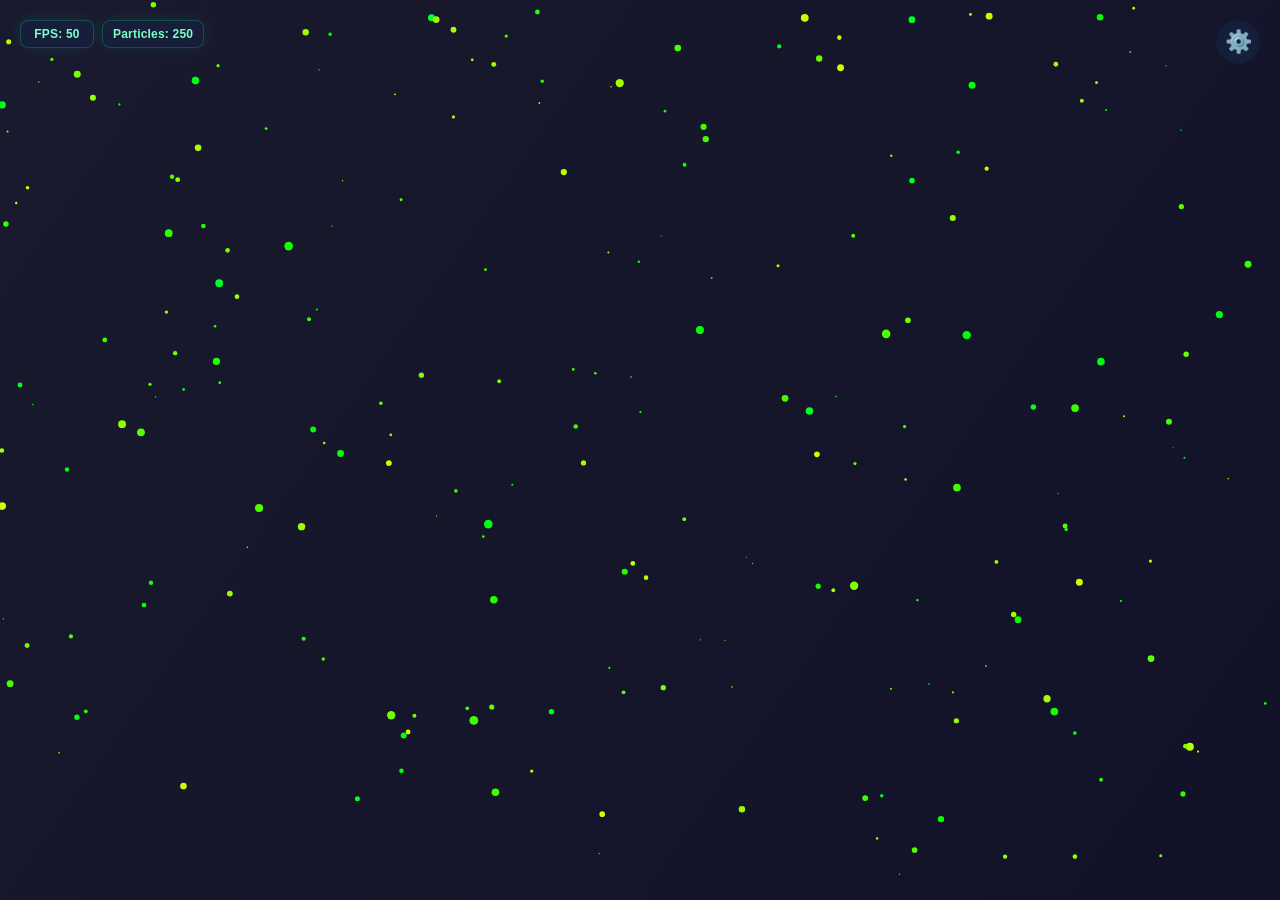
==== index.html @ d07705be "Добавлены настройки цвета следа частиц: добавлен параметр trailColor для настройки цвета следа, обно" ====
<!DOCTYPE html>
<html lang="ru">
<head>
  <meta charset="UTF-8">
  <meta name="viewport" content="width=device-width, initial-scale=1.0, viewport-fit=cover">
  <meta name="screen-orientation" content="portrait">
  <title>ParticleFlow</title>

  <!-- Основная иконка сайта (favicon) -->
  <link rel="icon" href="icons/icon-192.png" sizes="192x192" type="image/png">
  <link rel="icon" href="icons/icon-512.png" sizes="512x512" type="image/png">

  <!-- PWA: Manifest -->
  <link rel="manifest" href="manifest.json">

  <!-- PWA: iOS (Safari) -->
  <meta name="apple-mobile-web-app-capable" content="yes">
  <meta name="apple-mobile-web-app-status-bar-style" content="black-translucent">
  <meta name="apple-mobile-web-app-title" content="ParticleFlow">
  <link rel="apple-touch-icon" href="icons/icon-192.png">

  <!-- PWA: Android (Chrome) -->
  <meta name="mobile-web-app-capable" content="yes">

  <!-- PWA: Windows / IE -->
  <meta name="application-name" content="ParticleFlow">
  <meta name="msapplication-TileColor" content="#1a1a2e">
  <meta name="msapplication-TileImage" content="icons/icon-192.png">

  <!-- PWA: Цвет темы (Chrome Android) -->
  <meta name="theme-color" content="#1a1a2e">

  <link rel="stylesheet" href="css/style.css">
</head>
<body>

  <canvas id="particle-canvas" aria-hidden="true"></canvas>
  <div id="hud-indicators">
    <div id="fps-indicator" hidden>FPS: 0</div>
    <div id="particle-count-indicator" hidden>Particles: 0</div>
  </div>

  <!-- Кнопка-шестерёнка -->
  <button id="settings-toggle" type="button" title="Настройки" aria-label="Открыть настройки" aria-controls="settings-panel" aria-expanded="false">⚙️</button>

  <!-- Оверлей -->
  <div id="settings-overlay" aria-hidden="true"></div>

  <!-- Панель настроек -->
  <div id="settings-panel" role="dialog" aria-modal="true" aria-labelledby="settings-title" aria-hidden="true" inert tabindex="-1">
    <div class="settings-header">
      <h2 id="settings-title">Настройки</h2>
      <button id="settings-close" type="button" aria-label="Закрыть настройки">✕</button>
    </div>

    <details class="settings-section">
      <summary class="section-summary">
        <span>Быстрый старт</span>
        <span class="section-hint">Пресеты</span>
      </summary>
      <div class="section-body">
        <div class="control-group">
          <div class="control-label">
            <span>Пресеты настроек</span>
            <button class="setting-help" type="button" data-tooltip="Готовые наборы настроек для быстрого старта. После изменения любого параметра будет выбран режим «Пользовательские настройки»." aria-label="Что такое пресеты настроек?">?</button>
          </div>
          <select id="preset-select" class="select-control" aria-label="Пресеты настроек">
            <option value="">Пользовательские настройки</option>
            <option value="calm">Calm</option>
            <option value="neon">Neon</option>
            <option value="storm">Storm</option>
            <option value="minimal">Minimal</option>
            <option value="constellation">Constellation</option>
            <option value="comet">Comet</option>
            <option value="aurora">Aurora</option>
            <option value="fireworks">Fireworks</option>
          </select>
        </div>
      </div>
    </details>

    <details class="settings-section">
      <summary class="section-summary">
        <span>Частицы</span>
        <span class="section-hint">Количество и размер</span>
      </summary>
      <div class="section-body">
        <div class="control-group">
          <div class="control-label">
            <span>Количество частиц</span>
            <button class="setting-help" type="button" data-tooltip="Сколько частиц одновременно отображается на экране. Большие значения делают эффект плотнее, но могут снизить FPS." aria-label="Что означает количество частиц?">?</button>
            <span class="control-value" data-display="particleCount">250</span>
          </div>
          <input type="range" data-setting="particleCount" min="10" max="5000" value="250">
        </div>

        <div class="control-group">
          <div class="control-label">
            <span>Размер частиц</span>
            <span class="control-value" data-display="particleSize">4</span>
          </div>
          <input type="range" data-setting="particleSize" min="1" max="10" value="4">
        </div>

        <div class="control-group">
          <div class="control-label">
            <span>Форма частиц</span>
          </div>
          <select data-setting="particleShape" class="select-control">
            <option value="circle">Круг</option>
            <option value="square">Квадрат</option>
            <option value="triangle">Треугольник</option>
            <option value="diamond">Ромб</option>
            <option value="star">Звезда</option>
            <option value="drop">Капля</option>
            <option value="polygon">Многоугольник</option>
            <option value="cross">Крест</option>
            <option value="ring">Кольцо</option>
            <option value="heart">Сердце</option>
            <option value="arrow">Стрелка</option>
            <option value="crescent">Полумесяц</option>
            <option value="bolt">Молния</option>
            <option value="spiral">Спираль</option>
            <option value="infinity">Бесконечность</option>
          </select>
        </div>

        <div class="control-group">
          <div class="control-label">
            <span>Скорость частиц</span>
            <button class="setting-help" type="button" data-tooltip="Задаёт базовую скорость новых частиц: чем выше значение, тем быстрее они перемещаются." aria-label="Что означает скорость частиц?">?</button>
            <span class="control-value" data-display="speedMultiplier">1.0</span>
          </div>
          <input type="range" data-setting="speedMultiplier" min="0.1" max="3.0" step="0.1" value="1.0">
        </div>
      </div>
    </details>

    <details class="settings-section">
      <summary class="section-summary">
        <span>Движение</span>
        <span class="section-hint">Поведение частиц</span>
      </summary>
      <div class="section-body">
        <div class="control-group">
          <div class="control-label">
            <span>Пульсация размера</span>
          </div>
          <div class="toggle-wrapper">
            <label class="toggle">
              <input type="checkbox" data-setting="pulsate" checked>
              <span class="slider"></span>
            </label>
            <span class="toggle-label">Включена</span>
          </div>
        </div>

        <div class="control-group">
          <div class="control-label">
            <span>Само-дрейф</span>
            <button class="setting-help" type="button" data-tooltip="Добавляет частицам автономное движение по выбранному алгоритму, даже когда курсор не двигается." aria-label="Что такое само-дрейф?">?</button>
          </div>
          <div class="toggle-wrapper">
            <label class="toggle">
              <input type="checkbox" data-setting="selfDriftEnabled">
              <span class="slider"></span>
            </label>
            <span class="toggle-label">Выключено</span>
          </div>
        </div>

        <div class="control-group">
          <div class="control-label">
            <span>Сила дрейфа</span>
            <button class="setting-help" type="button" data-tooltip="Насколько заметно само-дрейф меняет траекторию частиц. При значении 0 эффект не виден." aria-label="Что означает сила дрейфа?">?</button>
            <span class="control-value" data-display="selfDriftIntensity">0.08</span>
          </div>
          <input type="range" data-setting="selfDriftIntensity" min="0" max="1" step="0.01" value="0.08">
        </div>

        <div class="control-group">
          <div class="control-label">
            <span>Скорость дрейфа</span>
            <button class="setting-help" type="button" data-tooltip="Темп анимации само-дрейфа: больше значение — быстрее меняется направление и рисунок движения." aria-label="Что означает скорость дрейфа?">?</button>
            <span class="control-value" data-display="selfDriftSpeed">0.50</span>
          </div>
          <input type="range" data-setting="selfDriftSpeed" min="0.1" max="3" step="0.1" value="0.5">
        </div>

        <div class="control-group">
          <div class="control-label">
            <span>Режим дрейфа</span>
            <button class="setting-help" type="button" data-tooltip="Определяет траекторию автономного движения: поток, волна, орбита, вихрь и другие варианты." aria-label="Что такое режим дрейфа?">?</button>
          </div>
          <select data-setting="selfDriftMode" class="select-control">
            <option value="random">Случайный</option>
            <option value="leftRight">Влево-вправо</option>
            <option value="upDown">Вверх-вниз</option>
            <option value="up">Только вверх</option>
            <option value="down">Только вниз</option>
            <option value="left">Только влево</option>
            <option value="right">Только вправо</option>
            <option value="directional">Направленный (угол)</option>
            <option value="orbit">Орбитальный (индивидуальный)</option>
            <option value="orbitGlobal">Орбита — общая</option>
            <option value="wave">Волновой</option>
            <option value="flow">Поток</option>
            <option value="lissajous">Лиссажу (восьмёрки)</option>
            <option value="vortex">Вихрь</option>
            <option value="spiral">Спираль — общая</option>
            <option value="spiralIndividual">Спираль — индивидуальная</option>
            <option value="snake">Змейка</option>
          </select>
        </div>

        <div class="control-group" data-drift-direction>
          <div class="control-label">
            <span>Направление (градусы)</span>
            <button class="setting-help" type="button" data-tooltip="Угол движения для режима «Направленный»: 0° — вправо, 90° — вниз, 180° — влево, 270° — вверх." aria-label="Как работает направление дрейфа?">?</button>
            <span class="control-value" data-display="selfDriftDirection">0</span>
          </div>
          <input type="range" data-setting="selfDriftDirection" min="0" max="360" value="0">
        </div>

        <div class="control-group" data-drift-orbit>
          <div class="control-label">
            <span>Радиус орбиты</span>
            <button class="setting-help" type="button" data-tooltip="Размер круговой траектории в орбитальных режимах. Процент считается относительно размера экрана." aria-label="Что означает радиус орбиты?">?</button>
            <span class="control-value" data-display="selfDriftOrbitRadius">0%</span>
          </div>
          <input type="range" data-setting="selfDriftOrbitRadius" min="0" max="100" step="1" value="0">
        </div>

        <div class="control-group" data-drift-orbit-repel>
          <div class="control-label">
            <span>Отталкивание между частицами</span>
            <button class="setting-help" type="button" data-tooltip="Сила, с которой частицы в общей орбите расходятся друг от друга, чтобы не собираться в одной точке." aria-label="Что означает отталкивание между частицами?">?</button>
            <span class="control-value" data-display="selfDriftOrbitRepulsionStrength">0.35</span>
          </div>
          <input type="range" data-setting="selfDriftOrbitRepulsionStrength" min="0" max="1.2" step="0.01" value="0.35">
        </div>

        <div class="control-group" data-drift-orbit-repel>
          <div class="control-label">
            <span>Включить отталкивание</span>
            <button class="setting-help" type="button" data-tooltip="Работает только в режиме «Орбита — общая» и использует заданную выше силу отталкивания." aria-label="Когда работает отталкивание?">?</button>
          </div>
          <div class="toggle-wrapper">
            <label class="toggle">
              <input type="checkbox" data-setting="selfDriftOrbitRepulsionEnabled">
              <span class="slider"></span>
            </label>
            <span class="toggle-label">Выключено</span>
          </div>
        </div>

        <div class="control-group">
          <div class="control-label">
            <span>Отражение от границ</span>
          </div>
          <div class="toggle-wrapper">
            <label class="toggle">
              <input type="checkbox" data-setting="bounce" checked>
              <span class="slider"></span>
            </label>
            <span class="toggle-label">Включено</span>
          </div>
        </div>
      </div>
    </details>

    <details class="settings-section">
      <summary class="section-summary">
        <span>Курсор</span>
        <span class="section-hint">Взаимодействие</span>
      </summary>
      <div class="section-body">
        <div class="control-group">
          <div class="control-label">
            <span>Реакция на курсор</span>
          </div>
          <div class="toggle-wrapper">
            <label class="toggle">
              <input type="checkbox" data-setting="cursorInteractionEnabled" checked>
              <span class="slider"></span>
            </label>
            <span class="toggle-label">Включена</span>
          </div>
        </div>

        <div class="control-group" data-cursor-interaction-setting>
          <div class="control-label">
            <span>Сила взаимодействия</span>
            <button class="setting-help" type="button" data-tooltip="Насколько сильно курсор притягивает, отталкивает или закручивает частицы в выбранном режиме." aria-label="Что означает сила взаимодействия?">?</button>
            <span class="control-value" data-display="attractionForce">0.30</span>
          </div>
          <input type="range" data-setting="attractionForce" min="0" max="1" step="0.01" value="0.3">
        </div>

        <div class="control-group" data-cursor-interaction-setting>
          <div class="control-label">
            <span>Радиус взаимодействия</span>
            <button class="setting-help" type="button" data-tooltip="Расстояние от курсора, в пределах которого частицы реагируют на него." aria-label="Что означает радиус взаимодействия?">?</button>
            <span class="control-value" data-display="attractionRadius">200</span>
          </div>
          <input type="range" data-setting="attractionRadius" min="50" max="500" value="200">
        </div>

        <div class="control-group">
          <div class="control-label">
            <span>Режим курсора</span>
            <button class="setting-help" type="button" data-tooltip="Притяжение тянет частицы к курсору, отталкивание — от него, орбита закручивает вокруг него, а след оставляет дорожку частиц." aria-label="Что такое режим курсора?">?</button>
          </div>
          <select data-setting="cursorMode" class="select-control">
            <option value="attract">Притяжение</option>
            <option value="repel">Отталкивание</option>
            <option value="orbit">Орбита</option>
            <option value="trail">След</option>
          </select>
        </div>

        <div class="control-group" data-cursor-trail-setting hidden>
          <div class="control-label">
            <span>Длительность следа</span>
            <button class="setting-help" type="button" data-tooltip="Как долго точки следа остаются видимыми после движения курсора." aria-label="Что означает длительность следа?">?</button>
            <span class="control-value" data-display="pointerTrailLifetime">700 мс</span>
          </div>
          <input type="range" data-setting="pointerTrailLifetime" min="150" max="2000" step="50" value="700">
        </div>

        <div class="control-group" data-cursor-trail-setting hidden>
          <div class="control-label">
            <span>Размер точек</span>
            <button class="setting-help" type="button" data-tooltip="Начальный размер точек следа. По мере исчезновения они плавно уменьшаются." aria-label="Что означает размер точек следа?">?</button>
            <span class="control-value" data-display="pointerTrailSize">26 px</span>
          </div>
          <input type="range" data-setting="pointerTrailSize" min="6" max="50" step="1" value="26">
        </div>

        <div class="control-group" data-cursor-trail-setting hidden>
          <div class="control-label">
            <span>Плотность следа</span>
            <button class="setting-help" type="button" data-tooltip="Минимальное расстояние между точками. Меньшее значение делает след плотнее." aria-label="Что означает плотность следа?">?</button>
            <span class="control-value" data-display="pointerTrailMinDistance">8 px</span>
          </div>
          <input type="range" data-setting="pointerTrailMinDistance" min="2" max="30" step="1" value="8">
        </div>
      </div>
    </details>

    <details class="settings-section">
      <summary class="section-summary">
        <span>Взрывы</span>
        <span class="section-hint">По клику</span>
      </summary>
      <div class="section-body">
        <div class="control-group">
          <div class="control-label">
            <span>Взрывы по клику</span>
          </div>
          <div class="toggle-wrapper">
            <label class="toggle">
              <input type="checkbox" data-setting="explosionEnabled">
              <span class="slider"></span>
            </label>
            <span class="toggle-label">Включены</span>
          </div>
        </div>

        <div class="control-group" data-explosion-setting>
          <div class="control-label">
            <span>Режим взрыва</span>
            <button class="setting-help" type="button" data-tooltip="«Вспышка» создаёт временные частицы, которые исчезают. «Рождение» добавляет новые частицы в сцену." aria-label="Что означает режим взрыва?">?</button>
          </div>
          <select data-setting="explosionMode" class="select-control">
            <option value="burst">Вспышка (исчезают)</option>
            <option value="spawn">Рождение (остаются)</option>
          </select>
        </div>

        <div class="control-group" data-explosion-setting>
          <div class="control-label">
            <span>Количество частиц</span>
            <span class="control-value" data-display="explosionCount">30</span>
          </div>
          <input type="range" data-setting="explosionCount" min="5" max="1000" value="30">
        </div>

        <div class="control-group" data-explosion-setting>
          <div class="control-label">
            <span>Скорость разлёта</span>
            <span class="control-value" data-display="explosionSpeed">6</span>
          </div>
          <input type="range" data-setting="explosionSpeed" min="1" max="20" value="6">
        </div>

        <div class="control-group" data-explosion-setting data-explosion-burst-only>
          <div class="control-label">
            <span>Время жизни (мс)</span>
            <span class="control-value" data-display="explosionLifetime">1000</span>
          </div>
          <input type="range" data-setting="explosionLifetime" min="200" max="3000" step="50" value="1000">
        </div>

        <div class="control-group" data-explosion-setting data-explosion-burst-only>
          <div class="control-label">
            <span>Размер частиц</span>
            <span class="control-value" data-display="explosionSize">4</span>
          </div>
          <input type="range" data-setting="explosionSize" min="1" max="15" value="4">
        </div>
      </div>
    </details>

    <details class="settings-section">
      <summary class="section-summary">
        <span>Тропы частиц</span>
        <span class="section-hint">Затухающие следы</span>
      </summary>
      <div class="section-body">
        <div class="control-group">
          <div class="control-label">
            <span>Тропы частиц</span>
            <button class="setting-help" type="button" data-tooltip="Оставляет за движущимися частицами затухающие следы. Эффект несовместим со свечением, чтобы сохранить производительность." aria-label="Что такое тропы частиц?">?</button>
          </div>
          <div class="toggle-wrapper">
            <label class="toggle">
              <input type="checkbox" data-setting="trailEnabled" checked>
              <span class="slider"></span>
            </label>
            <span class="toggle-label">Включены</span>
          </div>
        </div>

        <div class="control-group">
          <div class="control-label">
            <span>Длина следа</span>
            <span class="control-value" data-display="trailLength">10</span>
          </div>
          <input type="range" data-setting="trailLength" min="2" max="30" value="10">
        </div>

        <div class="control-group">
          <div class="control-label">
            <span>Прозрачность следа</span>
            <span class="control-value" data-display="trailOpacity">0.30</span>
          </div>
          <input type="range" data-setting="trailOpacity" min="0.05" max="1" step="0.05" value="0.3">
        </div>

        <div class="control-group">
          <div class="control-label">
            <span>Цвет следа</span>
          </div>
          <label class="color-control" title="Цвет троп частиц">
            <input type="color" data-setting="trailColor" value="#ffffff">
          </label>
        </div>
      </div>
    </details>

    <details class="settings-section">
      <summary class="section-summary">
        <span>Цвет</span>
        <span class="section-hint">Палитра</span>
      </summary>
      <div class="section-body">
        <div class="control-group">
          <div class="control-label">
            <span>Оттенок (Hue)</span>
            <button class="setting-help" type="button" data-tooltip="Базовый цвет в цветовой модели HSL: 0° — красный, 120° — зелёный, 240° — синий. Влияет на монохромную палитру." aria-label="Что означает оттенок Hue?">?</button>
            <span class="control-value" data-display="hue">130</span>
          </div>
          <input type="range" data-setting="hue" min="0" max="360" value="130">
        </div>

        <div class="control-group">
          <div class="control-label">
            <span>Цветовая палитра</span>
          </div>
          <select data-setting="colorPalette" class="select-control">
            <option value="mono">Монохромная</option>
            <option value="cool">Холодная</option>
            <option value="warm">Тёплая</option>
            <option value="neon">Неоновая</option>
            <option value="rainbow">Радужная</option>
            <option value="custom">Пользовательская</option>
          </select>
        </div>

        <div class="control-group custom-palette-group" data-custom-palette>
          <div class="control-label">
            <span>Пользовательские цвета</span>
          </div>
          <div class="color-controls">
            <label class="color-control" title="Первый цвет палитры">
              <input type="color" data-setting="customColor1" value="#0acf83">
            </label>
            <label class="color-control" title="Второй цвет палитры">
              <input type="color" data-setting="customColor2" value="#38bdf8">
            </label>
            <label class="color-control" title="Третий цвет палитры">
              <input type="color" data-setting="customColor3" value="#f97316">
            </label>
          </div>
        </div>
      </div>
    </details>

    <details class="settings-section">
      <summary class="section-summary">
        <span>Фон</span>
        <span class="section-hint">Общий тон</span>
      </summary>
      <div class="section-body">
        <div class="control-group">
          <div class="control-label">
            <span>Режим фона</span>
          </div>
          <select data-setting="backgroundMode" class="select-control">
            <option value="solid">Сплошной</option>
            <option value="gradient">Градиент</option>
            <option value="transparent">Прозрачный</option>
          </select>
        </div>

        <div class="control-group">
          <div class="control-label">
            <span>Цвет фона</span>
          </div>
          <label class="color-control" title="Цвет фона">
            <input type="color" data-setting="backgroundColor" value="#1a1a2e">
          </label>
        </div>

        <div class="control-group">
          <div class="control-label">
            <span>Северное сияние</span>
            <button class="setting-help" type="button" data-tooltip="Добавляет на фон анимированные световые полосы. Эффект может снизить производительность на слабых устройствах." aria-label="Что такое северное сияние?">?</button>
          </div>
          <div class="toggle-wrapper">
            <label class="toggle">
              <input type="checkbox" data-setting="auroraEnabled">
              <span class="slider"></span>
            </label>
            <span class="toggle-label">Выключено</span>
          </div>
        </div>

        <div class="control-group">
          <div class="control-label">
            <span>Интенсивность сияния</span>
            <span class="control-value" data-display="auroraIntensity">0.30</span>
          </div>
          <input type="range" data-setting="auroraIntensity" min="0" max="1" step="0.01" value="0.3">
        </div>

        <div class="control-group">
          <div class="control-label">
            <span>Скорость сияния</span>
            <span class="control-value" data-display="auroraSpeed">0.80</span>
          </div>
          <input type="range" data-setting="auroraSpeed" min="0.1" max="2" step="0.1" value="0.8">
        </div>

        <div class="control-group">
          <div class="control-label">
            <span>Интенсивность градиента</span>
            <button class="setting-help" type="button" data-tooltip="Контраст дополнительного цвета в градиентном фоне. При 0 фон выглядит почти сплошным." aria-label="Что означает интенсивность градиента?">?</button>
            <span class="control-value" data-display="backgroundGradientStrength">0.35</span>
          </div>
          <input type="range" data-setting="backgroundGradientStrength" min="0" max="1" step="0.01" value="0.35">
        </div>
      </div>
    </details>

    <details class="settings-section">
      <summary class="section-summary">
        <span>Производительность</span>
        <span class="section-hint">Эффекты</span>
      </summary>
      <div class="section-body">
        <div class="control-group">
          <div class="control-label">
            <span>Свечение (ShadowBlur)</span>
            <button class="setting-help" type="button" data-tooltip="Размытое свечение вокруг частиц. Большие значения сильнее нагружают устройство и отключают тропы частиц." aria-label="Что такое свечение ShadowBlur?">?</button>
            <span class="control-value" data-display="shadowBlur">0</span>
          </div>
          <input type="range" data-setting="shadowBlur" min="0" max="50" value="0">
        </div>

        <div class="control-group">
          <div class="control-label">
            <span>Показывать FPS</span>
            <button class="setting-help" type="button" data-tooltip="Показывает количество кадров в секунду — ориентир плавности анимации. Чем выше значение, тем плавнее эффект." aria-label="Что такое FPS?">?</button>
          </div>
          <div class="toggle-wrapper">
            <label class="toggle">
              <input type="checkbox" data-setting="showFps">
              <span class="slider"></span>
            </label>
            <span class="toggle-label">Выключено</span>
          </div>
        </div>

        <div class="control-group">
          <div class="control-label">
            <span>Показывать количество частиц</span>
          </div>
          <div class="toggle-wrapper">
            <label class="toggle">
              <input type="checkbox" data-setting="showParticleCount">
              <span class="slider"></span>
            </label>
            <span class="toggle-label">Выключено</span>
          </div>
        </div>
      </div>
    </details>

    <details class="settings-section">
      <summary class="section-summary">
        <span>Соединения</span>
        <span class="section-hint">Линии между частицами</span>
      </summary>
      <div class="section-body">
        <div class="control-group">
          <div class="control-label">
            <span>Показывать соединения</span>
            <button class="setting-help" type="button" data-tooltip="Рисует линии между близкими частицами. При большом числе частиц эффект может заметно снизить FPS." aria-label="Что такое соединения частиц?">?</button>
          </div>
          <div class="toggle-wrapper">
            <label class="toggle">
              <input type="checkbox" data-setting="showConnections">
              <span class="slider"></span>
            </label>
            <span class="toggle-label">Включено</span>
          </div>
        </div>

        <div class="control-group">
          <div class="control-label">
            <span>Дальность соединения</span>
            <button class="setting-help" type="button" data-tooltip="Максимальное расстояние между частицами, на котором между ними появляется линия." aria-label="Что означает дальность соединения?">?</button>
            <span class="control-value" data-display="connectionDistance">120</span>
          </div>
          <input type="range" data-setting="connectionDistance" min="30" max="300" value="120">
        </div>

        <div class="control-group">
          <div class="control-label">
            <span>Толщина линии</span>
            <span class="control-value" data-display="connectionWidth">1.0</span>
          </div>
          <input type="range" data-setting="connectionWidth" min="0.2" max="5" step="0.1" value="1.0">
        </div>

        <div class="control-group">
          <div class="control-label">
            <span>Прозрачность линий</span>
            <span class="control-value" data-display="connectionOpacity">0.30</span>
          </div>
          <input type="range" data-setting="connectionOpacity" min="0" max="1" step="0.01" value="0.3">
        </div>
      </div>
    </details>

    <div class="settings-actions">
      <button id="copy-scene-link" type="button" aria-describedby="scene-link-status">Скопировать ссылку на сцену</button>
      <span id="scene-link-status" class="scene-link-status" role="status" aria-live="polite"></span>
      <button id="settings-reset" type="button" aria-label="Сбросить все настройки">Сбросить настройки</button>
    </div>

    <div class="settings-footer">
      <a class="github-link" href="https://github.com/sdk-los/ParticleFlow" target="_blank" rel="noopener noreferrer">GitHub</a>
    </div>
  </div>

  <div id="settings-tooltip" class="settings-tooltip" role="tooltip" hidden></div>

  <script src="js/constants.js"></script>
  <script src="js/config.js"></script>
  <script src="js/utils.js"></script>
  <script src="js/particle.js"></script>
  <script src="js/renderer.js"></script>
  <script src="js/pointer.js"></script>
  <script src="js/settings.js"></script>
  <script src="js/animation.js"></script>
  <script src="js/main.js"></script>

  <!-- Регистрация Service Worker для PWA -->
  <script>
    if ('serviceWorker' in navigator) {
      let hasReloadedForUpdate = false;

      navigator.serviceWorker.addEventListener('controllerchange', () => {
        // Новый worker уже подготовил полный офлайн-кэш. Перезагружаем только
        // один раз, чтобы открытая PWA сразу начала использовать новую сборку.
        if (!hasReloadedForUpdate) {
          hasReloadedForUpdate = true;
          window.location.reload();
        }
      });

      window.addEventListener('load', async () => {
        const swUrl = new URL('./sw.js', window.location.href);
        try {
          const reg = await navigator.serviceWorker.register(swUrl, {
            scope: './',
            // Не используем HTTP-кэш при поиске нового Service Worker.
            updateViaCache: 'none',
          });
          console.log('SW зарегистрирован:', reg.scope);
          await reg.update();
        } catch (err) {
          console.warn('Ошибка регистрации SW:', err);
        }
      });

      // При возврате к установленному приложению проверяем, не появился ли
      // новый деплой. Офлайн-открытие не ломается: ошибка проверки игнорируется.
      const checkForUpdate = () => {
        navigator.serviceWorker.getRegistration()
          .then((reg) => reg?.update())
          .catch(() => {});
      };

      document.addEventListener('visibilitychange', () => {
        if (document.visibilityState === 'visible') {
          checkForUpdate();
        }
      });
      window.addEventListener('online', checkForUpdate);
    }
  </script>

</body>
</html>
---- css/style.css ----
* {
      margin: 0;
      padding: 0;
      box-sizing: border-box;
    }

    body {
      margin: 0;
      padding: 0;
      overflow: hidden;
      background: #1a1a2e;
      font-family: -apple-system, BlinkMacSystemFont, 'Segoe UI', Roboto, sans-serif;
    }

    canvas {
      display: block;
      width: 100vw;
      height: 100vh;
      touch-action: none;
    }

    #hud-indicators {
      position: fixed;
      top: 20px;
      left: 20px;
      display: flex;
      align-items: center;
      gap: 8px;
      z-index: 1002;
    }

    #fps-indicator,
    #particle-count-indicator {
      min-width: 74px;
      padding: 7px 10px;
      border: 1px solid rgba(10, 207, 131, 0.28);
      border-radius: 8px;
      background: rgba(22, 33, 62, 0.78);
      color: #7dffc9;
      font-size: 12px;
      font-weight: 700;
      line-height: 1;
      text-align: center;
      letter-spacing: 0.2px;
      backdrop-filter: blur(8px);
      -webkit-backdrop-filter: blur(8px);
      box-shadow: 0 0 16px rgba(10, 207, 131, 0.12);
      pointer-events: none;
      user-select: none;
    }

    #fps-indicator[hidden],
    #particle-count-indicator[hidden] {
      display: none;
    }

    /* ===== Кнопка-шестерёнка ===== */
    #settings-toggle {
      position: fixed;
      top: 20px;
      right: 20px;
      width: 44px;
      height: 44px;
      border: none;
      border-radius: 50%;
      background: rgba(22, 33, 62, 0.8);
      color: #0acf83;
      font-size: 22px;
      line-height: 1;
      cursor: pointer;
      z-index: 1002;
      display: flex;
      align-items: center;
      justify-content: center;
      transition: transform 0.4s ease, background 0.3s ease, box-shadow 0.3s ease;
      backdrop-filter: blur(8px);
      -webkit-backdrop-filter: blur(8px);
      user-select: none;
    }

    #settings-toggle:hover {
      transform: rotate(60deg) scale(1.1);
      background: rgba(22, 33, 62, 0.95);
      box-shadow: 0 0 20px rgba(10, 207, 131, 0.3);
    }

    #settings-toggle:focus-visible,
    #settings-close:focus-visible,
    #settings-reset:focus-visible,
    #copy-scene-link:focus-visible,
    .github-link:focus-visible,
    .select-control:focus-visible,
    input[type="range"]:focus-visible,
    .color-control:focus-within {
      outline: 3px solid #7dffc9;
      outline-offset: 3px;
    }

    /* Контур summary обрезается overflow контейнера section, поэтому
       фокус раздела показываем внутри его собственной границы. */
    .settings-section:has(.section-summary:focus-visible) {
      border-color: #7dffc9;
      box-shadow: inset 0 0 0 2px #7dffc9, 0 0 14px rgba(125, 255, 201, 0.28);
    }

    .section-summary:focus-visible {
      background: rgba(10, 207, 131, 0.2);
      box-shadow: inset 0 0 0 3px #7dffc9;
      outline: none;
    }

    /* ===== Оверлей ===== */
    #settings-overlay {
      position: fixed;
      inset: 0;
      background: rgba(0, 0, 0, 0.5);
      opacity: 0;
      pointer-events: none;
      transition: opacity 0.3s ease;
      z-index: 1000;
    }

    #settings-overlay.open {
      opacity: 1;
      pointer-events: all;
    }

    /* ===== Панель настроек ===== */
    #settings-panel {
      position: fixed;
      top: 0;
      right: 0;
      width: 320px;
      height: 100vh;
      background: rgba(22, 33, 62, 0.95);
      backdrop-filter: blur(16px);
      -webkit-backdrop-filter: blur(16px);
      transform: translateX(100%);
      transition: transform 0.3s cubic-bezier(0.4, 0, 0.2, 1);
      z-index: 1001;
      padding: 24px;
      overflow-y: auto;
      color: #fff;
    }

    #settings-panel.open {
      transform: translateX(0);
    }

    /* Скроллбар панели */
    #settings-panel::-webkit-scrollbar {
      width: 4px;
    }

    #settings-panel::-webkit-scrollbar-track {
      background: transparent;
    }

    #settings-panel::-webkit-scrollbar-thumb {
      background: rgba(10, 207, 131, 0.3);
      border-radius: 2px;
    }

    #settings-panel::-webkit-scrollbar-thumb:hover {
      background: rgba(10, 207, 131, 0.5);
    }

    /* ===== Заголовок панели ===== */
    .settings-header {
      display: flex;
      align-items: center;
      justify-content: space-between;
      margin-bottom: 28px;
      padding-bottom: 16px;
      border-bottom: 1px solid rgba(255, 255, 255, 0.08);
    }

    .settings-header h2 {
      font-size: 18px;
      font-weight: 600;
      letter-spacing: 0.3px;
      color: #fff;
    }

    #settings-close {
      width: 32px;
      height: 32px;
      border: none;
      border-radius: 50%;
      background: rgba(255, 255, 255, 0.06);
      color: rgba(255, 255, 255, 0.6);
      font-size: 16px;
      cursor: pointer;
      display: flex;
      align-items: center;
      justify-content: center;
      transition: background 0.2s ease, color 0.2s ease;
    }

    #settings-close:hover {
      background: rgba(255, 255, 255, 0.12);
      color: #fff;
    }

    /* ===== Группы настроек ===== */
    .settings-section {
      margin-bottom: 14px;
      border: 1px solid rgba(255, 255, 255, 0.08);
      border-radius: 12px;
      background: rgba(255, 255, 255, 0.04);
      overflow: hidden;
    }

    .section-summary {
      display: flex;
      align-items: center;
      justify-content: space-between;
      gap: 12px;
      padding: 13px 14px 14px;
      cursor: pointer;
      color: #fff;
      font-size: 14px;
      font-weight: 600;
      list-style: none;
      transition: background 0.2s ease;
    }

    .section-summary::-webkit-details-marker {
      display: none;
    }

    .section-summary:hover {
      background: rgba(255, 255, 255, 0.05);
    }

    .section-summary .section-hint {
      font-size: 11px;
      font-weight: 500;
      color: rgba(255, 255, 255, 0.54);
      text-align: right;
    }

    .section-body {
      padding: 14px 14px;
    }

    .settings-section[open] .section-summary {
      border-bottom: 1px solid rgba(255, 255, 255, 0.06);
    }

    /* ===== Группа контрола ===== */
    .control-group {
      margin-bottom: 20px;
    }

    .control-group:last-child {
      margin-bottom: 0;
    }

    .control-label {
      display: flex;
      align-items: center;
      justify-content: flex-start;
      margin-bottom: 8px;
      font-size: 13px;
      color: rgba(255, 255, 255, 0.7);
      letter-spacing: 0.2px;
    }

    .control-value {
      font-size: 13px;
      font-weight: 500;
      color: #0acf83;
      min-width: 32px;
      margin-left: auto;
      text-align: right;
    }

    .setting-help {
      display: inline-flex;
      align-items: center;
      justify-content: center;
      width: 17px;
      height: 17px;
      margin-left: 6px;
      padding: 0;
      border: 1px solid rgba(125, 255, 201, 0.5);
      border-radius: 50%;
      background: rgba(10, 207, 131, 0.1);
      color: #7dffc9;
      font-size: 11px;
      font-weight: 700;
      line-height: 1;
      cursor: help;
    }

    .setting-help:hover,
    .setting-help:focus-visible,
    .setting-help[aria-expanded="true"] {
      border-color: #7dffc9;
      background: rgba(10, 207, 131, 0.25);
      outline: none;
    }

    .settings-tooltip {
      position: fixed;
      z-index: 1100;
      width: min(248px, calc(100vw - 32px));
      padding: 9px 11px;
      border: 1px solid rgba(125, 255, 201, 0.35);
      border-radius: 8px;
      background: rgba(7, 17, 38, 0.97);
      color: rgba(255, 255, 255, 0.9);
      font-size: 12px;
      font-weight: 400;
      line-height: 1.4;
      letter-spacing: 0;
      box-shadow: 0 8px 24px rgba(0, 0, 0, 0.3);
      pointer-events: none;
    }

    .settings-tooltip[hidden] {
      display: none;
    }

    /* ===== Range input ===== */
    input[type="range"] {
      -webkit-appearance: none;
      appearance: none;
      width: 100%;
      height: 4px;
      border-radius: 2px;
      background: rgba(255, 255, 255, 0.15);
      outline: none;
      cursor: pointer;
      transition: background 0.2s ease;
    }

    input[type="range"]::-webkit-slider-runnable-track {
      height: 4px;
      border-radius: 2px;
    }

    input[type="range"]::-webkit-slider-thumb {
      -webkit-appearance: none;
      appearance: none;
      width: 16px;
      height: 16px;
      border-radius: 50%;
      background: #0acf83;
      cursor: pointer;
      margin-top: -6px;
      box-shadow: 0 0 8px rgba(10, 207, 131, 0.4);
      transition: box-shadow 0.2s ease, transform 0.2s ease;
    }

    input[type="range"]::-webkit-slider-thumb:hover {
      box-shadow: 0 0 16px rgba(10, 207, 131, 0.6);
      transform: scale(1.15);
    }

    input[type="range"]::-moz-range-track {
      height: 4px;
      border-radius: 2px;
      background: rgba(255, 255, 255, 0.15);
    }

    input[type="range"]::-moz-range-thumb {
      width: 16px;
      height: 16px;
      border-radius: 50%;
      background: #0acf83;
      cursor: pointer;
      border: none;
      box-shadow: 0 0 8px rgba(10, 207, 131, 0.4);
    }

    .select-control {
      width: 100%;
      height: 38px;
      border: 1px solid rgba(10, 207, 131, 0.3);
      border-radius: 8px;
      background: rgba(255, 255, 255, 0.08);
      color: #fff;
      font-size: 13px;
      cursor: pointer;
      outline: none;
      padding: 0 12px;
      transition: background 0.2s ease, border-color 0.2s ease, box-shadow 0.2s ease;
    }

    .select-control:hover,
    .select-control:focus {
      border-color: rgba(10, 207, 131, 0.65);
      background: rgba(255, 255, 255, 0.12);
      box-shadow: 0 0 12px rgba(10, 207, 131, 0.18);
    }

    .select-control option {
      background: #16213e;
      color: #fff;
    }


    .custom-palette-group {
      display: none;
    }

    .custom-palette-group.visible {
      display: block;
    }

    [data-drift-direction] {
      display: none;
    }

    [data-drift-direction].visible {
      display: block;
    }

    [data-drift-orbit] {
      display: none;
    }

    [data-drift-orbit].visible {
      display: block;
    }

    [data-drift-orbit-repel] {
      display: none;
    }

    [data-drift-orbit-repel].visible {
      display: block;
    }

    .color-controls {
      display: grid;
      grid-template-columns: repeat(3, 1fr);
      gap: 8px;
    }

    .color-control {
      height: 36px;
      border: 1px solid rgba(255, 255, 255, 0.16);
      border-radius: 8px;
      background: rgba(255, 255, 255, 0.08);
      cursor: pointer;
      overflow: hidden;
      transition: border-color 0.2s ease, transform 0.2s ease;
    }

    .color-control:hover {
      border-color: rgba(10, 207, 131, 0.65);
      transform: translateY(-1px);
    }

    .color-control input[type="color"] {
      width: 100%;
      height: 100%;
      border: 0;
      padding: 0;
      background: transparent;
      cursor: pointer;
    }

    /* ===== Toggle Switch ===== */
    .toggle-wrapper {
      display: flex;
      align-items: center;
    }

    .toggle {
      position: relative;
      width: 44px;
      height: 24px;
      flex-shrink: 0;
    }

    .toggle input {
      opacity: 0;
      width: 0;
      height: 0;
      position: absolute;
    }

    .toggle .slider {
      position: absolute;
      inset: 0;
      background: rgba(255, 255, 255, 0.15);
      border-radius: 12px;
      cursor: pointer;
      transition: background 0.3s ease;
    }

    .toggle .slider::before {
      content: '';
      position: absolute;
      top: 3px;
      left: 3px;
      width: 18px;
      height: 18px;
      border-radius: 50%;
      background: #fff;
      transition: transform 0.3s cubic-bezier(0.4, 0, 0.2, 1);
      box-shadow: 0 2px 4px rgba(0, 0, 0, 0.2);
    }

    .toggle input:checked + .slider {
      background: #0acf83;
    }

    .toggle input:checked + .slider::before {
      transform: translateX(20px);
    }

    .toggle input:focus-visible + .slider {
      outline: 3px solid #7dffc9;
      outline-offset: 3px;
    }

    .toggle-label {
      margin-left: 12px;
      font-size: 13px;
      color: rgba(255, 255, 255, 0.7);
    }

    .settings-actions {
      margin-top: 8px;
    }

    #settings-reset,
    #copy-scene-link {
      width: 100%;
      min-height: 40px;
      border: 1px solid rgba(10, 207, 131, 0.35);
      border-radius: 8px;
      background: rgba(10, 207, 131, 0.08);
      color: #0acf83;
      font-size: 13px;
      font-weight: 600;
      cursor: pointer;
      transition: background 0.2s ease, border-color 0.2s ease, color 0.2s ease;
    }

    #settings-reset:hover,
    #copy-scene-link:hover {
      border-color: rgba(10, 207, 131, 0.65);
      background: rgba(10, 207, 131, 0.15);
      color: #7dffc9;
    }

    #settings-reset {
      margin-top: 8px;
    }

    .scene-link-status {
      display: block;
      min-height: 18px;
      margin-top: 6px;
      color: rgba(255, 255, 255, 0.7);
      font-size: 12px;
      text-align: center;
    }

    /* ===== GitHub ссылка в футере ===== */
    .settings-footer {
      margin-top: 16px;
      text-align: center;
    }

    .github-link {
      display: inline-block;
      color: rgba(255, 255, 255, 0.45);
      font-size: 13px;
      font-weight: 500;
      text-decoration: none;
      transition: color 0.2s ease;
      letter-spacing: 0.2px;
    }

    .github-link:hover {
      color: #0acf83;
    }
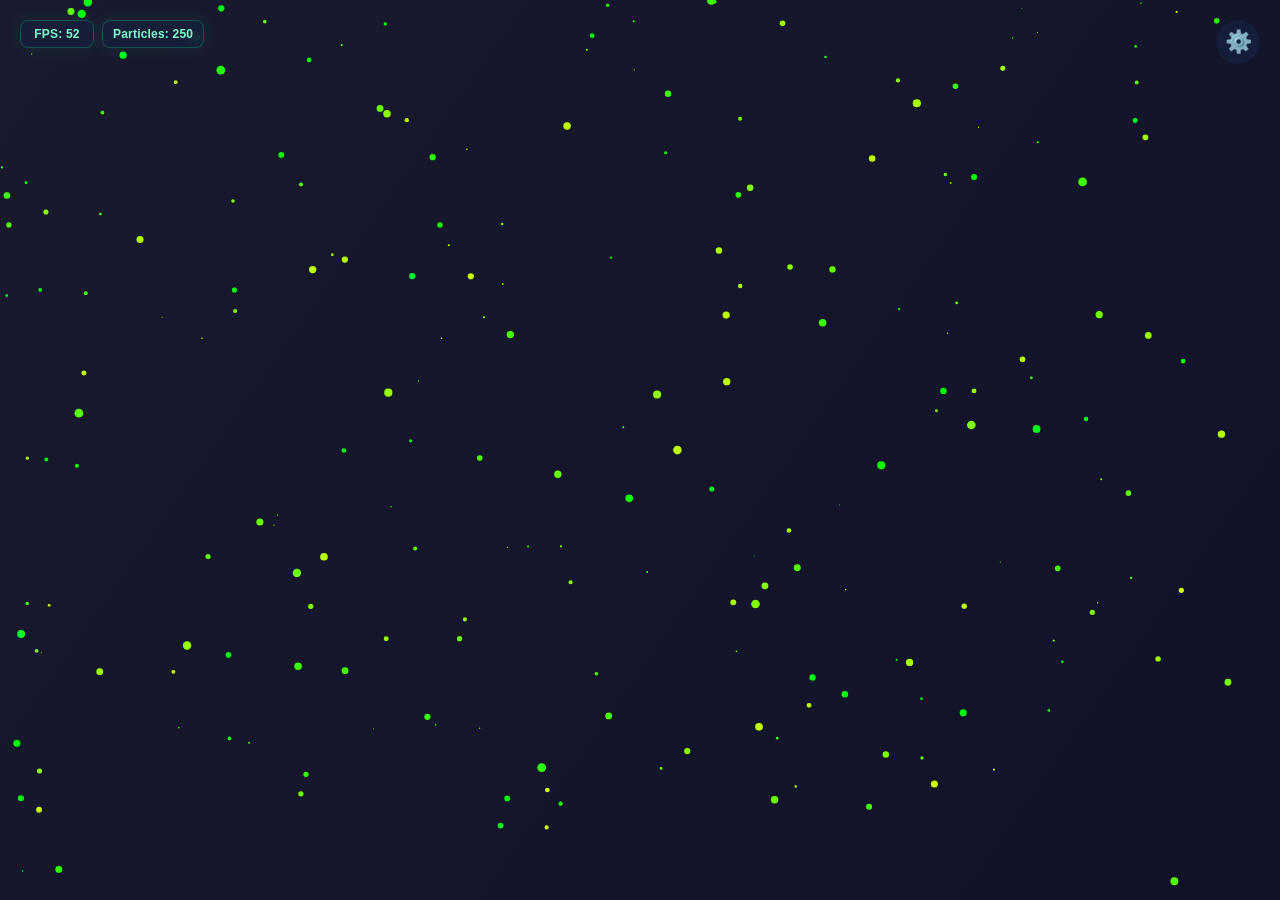
==== commit d584fef5: "Добавлены профили производительности: реализованы настройки для ограничения количества частиц и друг" ====
--- a/index.html
+++ b/index.html
@@ -582,6 +582,19 @@
       <div class="section-body">
         <div class="control-group">
           <div class="control-label">
+            <span>Профиль производительности</span>
+            <button class="setting-help" type="button" data-tooltip="Ограничивает число частиц, разрешение canvas, соединения, длину следов и свечение. На мобильных устройствах лимиты дополнительно снижаются." aria-label="Что такое профиль производительности?">?</button>
+          </div>
+          <select data-setting="performanceProfile" class="select-control" aria-label="Профиль производительности">
+            <option value="unlimited">Без ограничений</option>
+            <option value="economy">Экономный</option>
+            <option value="balanced">Сбалансированный</option>
+            <option value="maximum">Максимальный</option>
+          </select>
+        </div>
+
+        <div class="control-group">
+          <div class="control-label">
             <span>Свечение (ShadowBlur)</span>
             <button class="setting-help" type="button" data-tooltip="Размытое свечение вокруг частиц. Большие значения сильнее нагружают устройство и отключают тропы частиц." aria-label="Что такое свечение ShadowBlur?">?</button>
             <span class="control-value" data-display="shadowBlur">0</span>
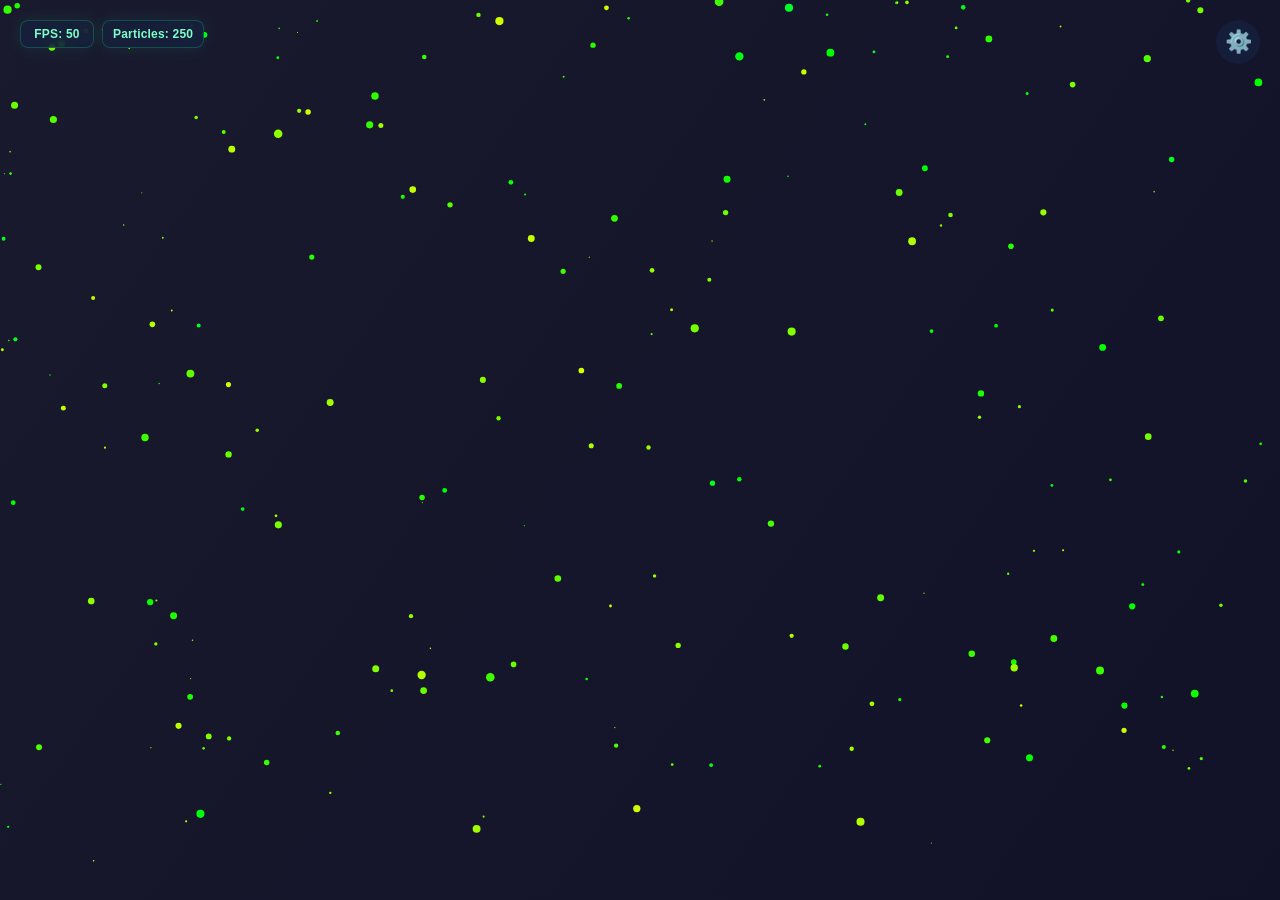
==== commit 78566be6: "Add pointer trail shape selector with sprite caching - New 'Форма следа' setting offering circle/squ" ====
--- a/index.html
+++ b/index.html
@@ -325,7 +325,7 @@
             <button class="setting-help" type="button" data-tooltip="Как долго точки следа остаются видимыми после движения курсора." aria-label="Что означает длительность следа?">?</button>
             <span class="control-value" data-display="pointerTrailLifetime">700 мс</span>
           </div>
-          <input type="range" data-setting="pointerTrailLifetime" min="150" max="2000" step="50" value="700">
+          <input type="range" data-setting="pointerTrailLifetime" min="150" max="5000" step="50" value="700">
         </div>
 
         <div class="control-group" data-cursor-trail-setting hidden>
@@ -344,6 +344,24 @@
             <span class="control-value" data-display="pointerTrailMinDistance">8 px</span>
           </div>
           <input type="range" data-setting="pointerTrailMinDistance" min="2" max="30" step="1" value="8">
+        </div>
+
+        <div class="control-group" data-cursor-trail-setting hidden>
+          <div class="control-label">
+            <span>Форма следа</span>
+            <button class="setting-help" type="button" data-tooltip="Форма точек следа, остающихся за курсором в режиме «След»." aria-label="Что такое форма следа?">?</button>
+          </div>
+          <select data-setting="pointerTrailShape" class="select-control">
+            <option value="circle">Круг</option>
+            <option value="square">Квадрат</option>
+            <option value="triangle">Треугольник</option>
+            <option value="diamond">Ромб</option>
+            <option value="star">Звезда</option>
+            <option value="ring">Кольцо</option>
+            <option value="heart">Сердце</option>
+            <option value="drop">Капля</option>
+            <option value="cross">Крест</option>
+          </select>
         </div>
       </div>
     </details>
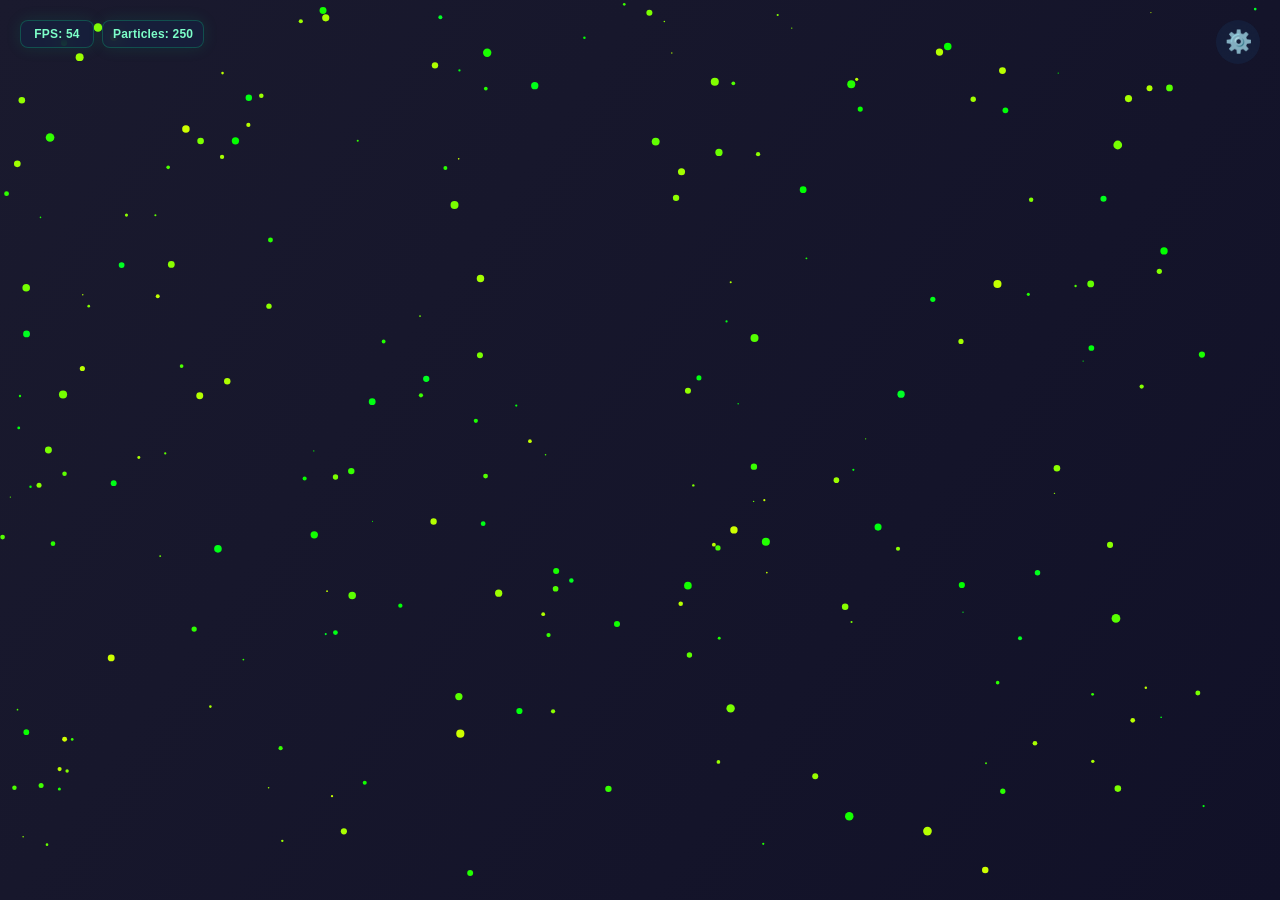
==== commit 0924e787: "Implement adaptive quality management system with UI controls and status notifications" ====
--- a/index.html
+++ b/index.html
@@ -613,6 +613,48 @@
 
         <div class="control-group">
           <div class="control-label">
+            <span>Адаптивное качество</span>
+            <button class="setting-help" type="button" data-tooltip="Автоматически снижает нагрузку на слабых устройствах, если FPS стабильно падает ниже 30, и возвращает параметры после восстановления." aria-label="Что такое адаптивное качество?">?</button>
+          </div>
+          <div class="toggle-wrapper">
+            <label class="toggle">
+              <input type="checkbox" data-setting="adaptiveQualityEnabled" checked>
+              <span class="slider"></span>
+            </label>
+            <span class="toggle-label">Включена</span>
+          </div>
+        </div>
+
+        <div class="control-group">
+          <div class="control-label">
+            <span>Сначала уменьшать последнюю изменённую настройку</span>
+            <button class="setting-help" type="button" data-tooltip="Когда включено, система сначала снижает тот тяжёлый параметр, который был изменён последним вручную. Иначе используется общий порядок приоритета." aria-label="Что означает приоритет последней настройки?">?</button>
+          </div>
+          <div class="toggle-wrapper">
+            <label class="toggle">
+              <input type="checkbox" data-setting="prioritizeLastChangedSetting" checked>
+              <span class="slider"></span>
+            </label>
+            <span class="toggle-label">Включена</span>
+          </div>
+        </div>
+
+        <div class="control-group">
+          <div class="control-label">
+            <span>Возвращать уменьшенное значение</span>
+            <button class="setting-help" type="button" data-tooltip="Если включено, после восстановления FPS система возвращает уменьшенные параметры к исходному уровню. Если выключено — изменение останется в сниженной форме." aria-label="Что делает возврат уменьшенного значения?">?</button>
+          </div>
+          <div class="toggle-wrapper">
+            <label class="toggle">
+              <input type="checkbox" data-setting="restoreReducedSettings">
+              <span class="slider"></span>
+            </label>
+            <span class="toggle-label">Включена</span>
+          </div>
+        </div>
+
+        <div class="control-group">
+          <div class="control-label">
             <span>Свечение (ShadowBlur)</span>
             <button class="setting-help" type="button" data-tooltip="Размытое свечение вокруг частиц. Большие значения сильнее нагружают устройство и отключают тропы частиц." aria-label="Что такое свечение ShadowBlur?">?</button>
             <span class="control-value" data-display="shadowBlur">0</span>
@@ -632,6 +674,13 @@
             </label>
             <span class="toggle-label">Выключено</span>
           </div>
+        </div>
+
+        <div class="control-group" aria-live="polite">
+          <div class="control-label">
+            <span>Статус оптимизации</span>
+          </div>
+          <div id="adaptive-quality-status" class="status-message" hidden></div>
         </div>
 
         <div class="control-group">
@@ -708,6 +757,7 @@
   </div>
 
   <div id="settings-tooltip" class="settings-tooltip" role="tooltip" hidden></div>
+  <div id="adaptive-quality-toast" class="adaptive-quality-toast" role="status" aria-live="polite" aria-atomic="true" hidden></div>
 
   <script src="js/constants.js"></script>
   <script src="js/config.js"></script>
--- a/css/style.css
+++ b/css/style.css
@@ -319,8 +319,36 @@
       pointer-events: none;
     }
 
-    .settings-tooltip[hidden] {
+.settings-tooltip[hidden] {
       display: none;
+    }
+
+    .adaptive-quality-toast {
+      position: fixed;
+      left: 50%;
+      bottom: 22px;
+      transform: translateX(-50%) translateY(20px);
+      z-index: 1101;
+      max-width: min(420px, calc(100vw - 32px));
+      padding: 12px 16px;
+      border: 1px solid rgba(255, 191, 0, 0.55);
+      border-radius: 999px;
+      background: rgba(27, 21, 10, 0.9);
+      color: #ffd77a;
+      font-size: 12px;
+      font-weight: 700;
+      letter-spacing: 0.2px;
+      line-height: 1.25;
+      text-align: center;
+      box-shadow: 0 10px 26px rgba(0, 0, 0, 0.32);
+      opacity: 0;
+      pointer-events: none;
+      transition: opacity 0.25s ease, transform 0.25s ease;
+    }
+
+    .adaptive-quality-toast:not([hidden]) {
+      opacity: 1;
+      transform: translateX(-50%) translateY(0);
     }
 
     /* ===== Range input ===== */
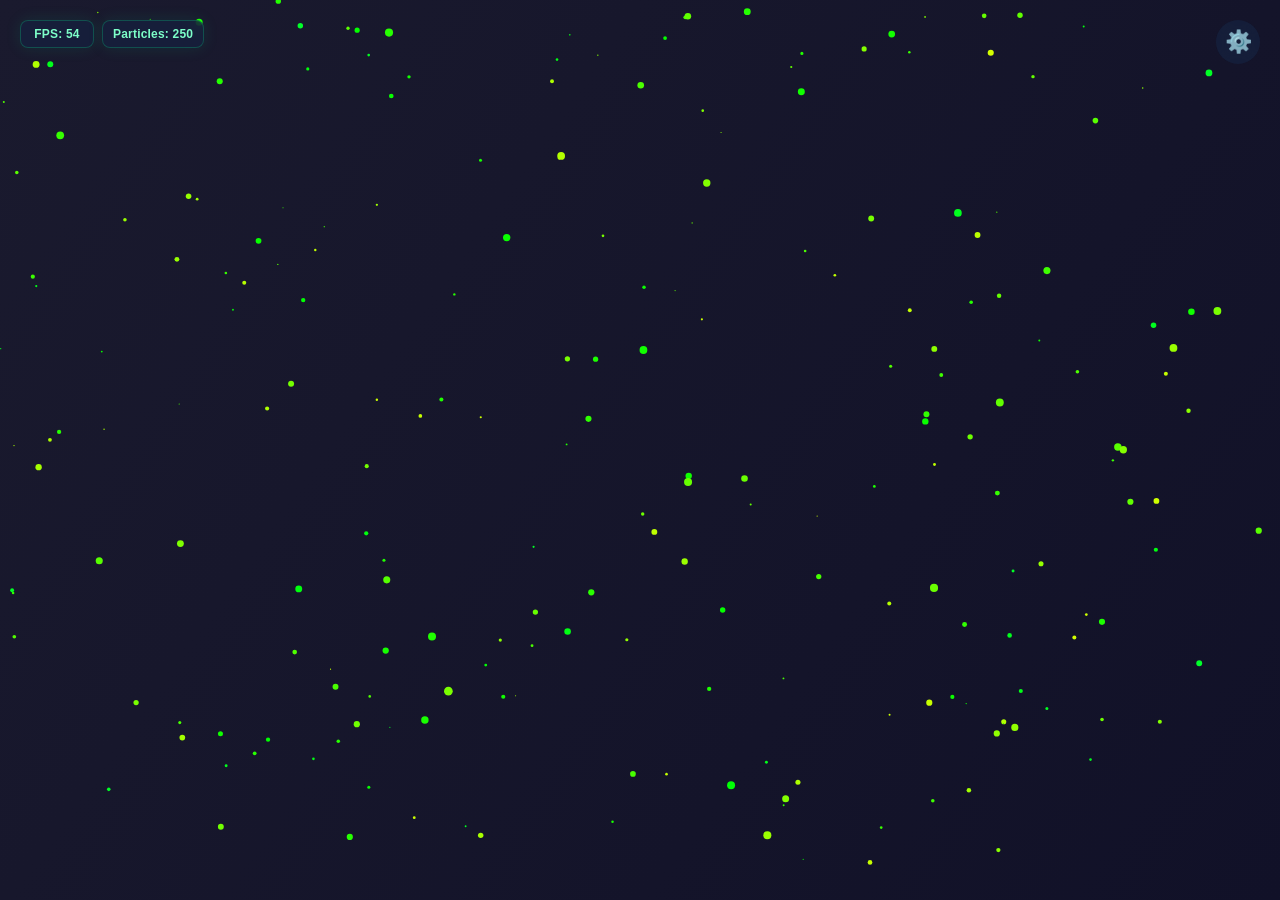
==== commit 96cad2ab: "Adaptive quality added" ====
--- a/index.html
+++ b/index.html
@@ -641,20 +641,6 @@
 
         <div class="control-group">
           <div class="control-label">
-            <span>Возвращать уменьшенное значение</span>
-            <button class="setting-help" type="button" data-tooltip="Если включено, после восстановления FPS система возвращает уменьшенные параметры к исходному уровню. Если выключено — изменение останется в сниженной форме." aria-label="Что делает возврат уменьшенного значения?">?</button>
-          </div>
-          <div class="toggle-wrapper">
-            <label class="toggle">
-              <input type="checkbox" data-setting="restoreReducedSettings">
-              <span class="slider"></span>
-            </label>
-            <span class="toggle-label">Включена</span>
-          </div>
-        </div>
-
-        <div class="control-group">
-          <div class="control-label">
             <span>Свечение (ShadowBlur)</span>
             <button class="setting-help" type="button" data-tooltip="Размытое свечение вокруг частиц. Большие значения сильнее нагружают устройство и отключают тропы частиц." aria-label="Что такое свечение ShadowBlur?">?</button>
             <span class="control-value" data-display="shadowBlur">0</span>
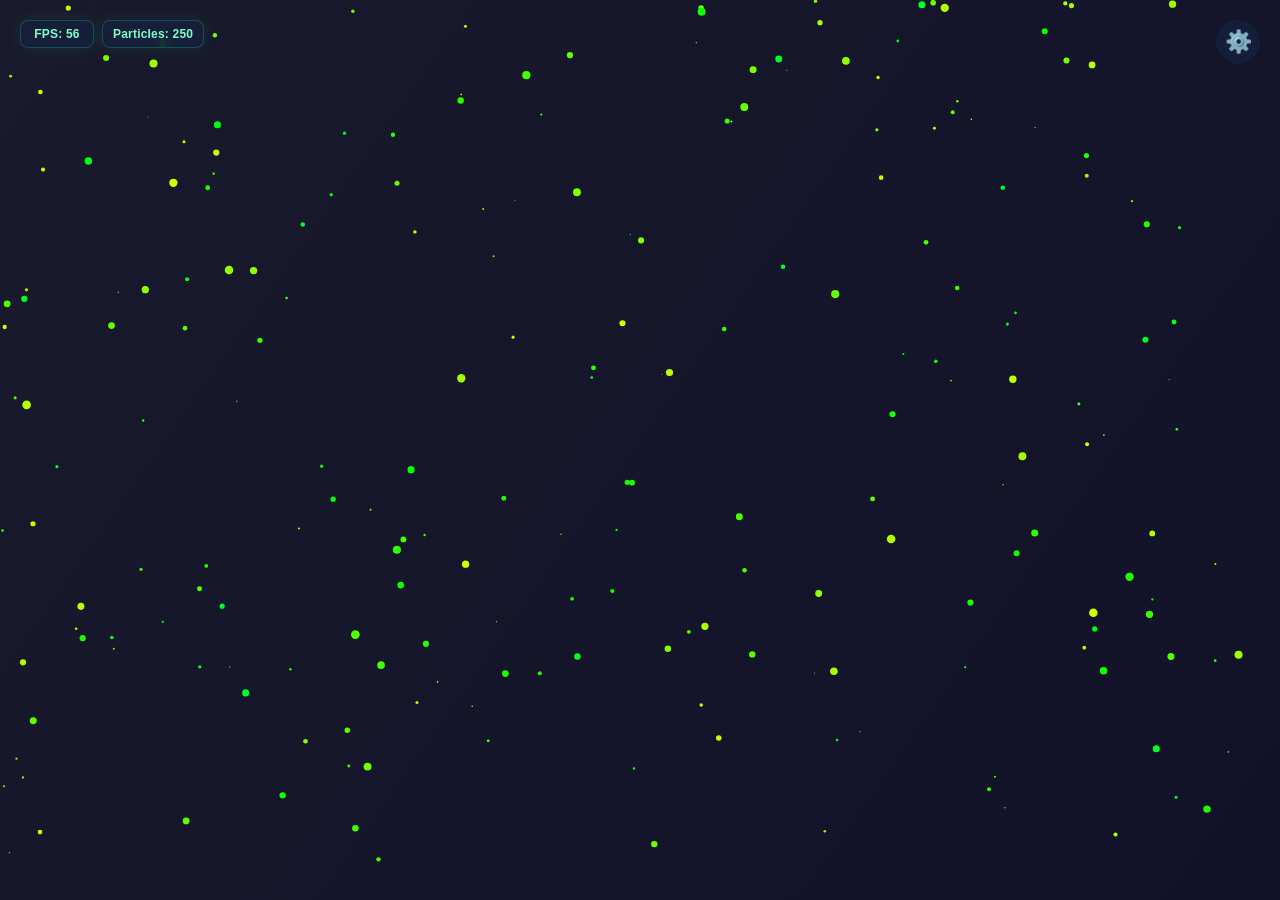
==== commit b2709085: "Добавлено управление видимостью настроек взаимодействия курсора, градиента фона, сияния и соединений" ====
--- a/index.html
+++ b/index.html
@@ -91,7 +91,7 @@
             <button class="setting-help" type="button" data-tooltip="Сколько частиц одновременно отображается на экране. Большие значения делают эффект плотнее, но могут снизить FPS." aria-label="Что означает количество частиц?">?</button>
             <span class="control-value" data-display="particleCount">250</span>
           </div>
-          <input type="range" data-setting="particleCount" min="10" max="5000" value="250">
+          <input type="range" data-setting="particleCount" min="10" max="10000" value="250">
         </div>
 
         <div class="control-group">
@@ -100,6 +100,19 @@
             <span class="control-value" data-display="particleSize">4</span>
           </div>
           <input type="range" data-setting="particleSize" min="1" max="10" value="4">
+        </div>
+
+        <div class="control-group">
+          <div class="control-label">
+            <span>Разброс размера частиц</span>
+          </div>
+          <div class="toggle-wrapper">
+            <label class="toggle">
+              <input type="checkbox" data-setting="particleSizeVariance" checked>
+              <span class="slider"></span>
+            </label>
+            <span class="toggle-label">Включен</span>
+          </div>
         </div>
 
         <div class="control-group">
@@ -133,6 +146,28 @@
           </div>
           <input type="range" data-setting="speedMultiplier" min="0.1" max="3.0" step="0.1" value="1.0">
         </div>
+
+        <div class="control-group">
+          <div class="control-label">
+            <span>Velocity stretch</span>
+            <button class="setting-help" type="button" data-tooltip="Растягивает частицы по направлению их движения, создавая ощущение скорости." aria-label="Что такое Velocity stretch?">?</button>
+          </div>
+          <div class="toggle-wrapper">
+            <label class="toggle">
+              <input type="checkbox" data-setting="velocityStretchEnabled">
+              <span class="slider"></span>
+            </label>
+            <span class="toggle-label">Выключен</span>
+          </div>
+        </div>
+
+        <div class="control-group" data-velocity-stretch-setting hidden>
+          <div class="control-label">
+            <span>Сила растяжения</span>
+            <span class="control-value" data-display="velocityStretchStrength">1.50</span>
+          </div>
+          <input type="range" data-setting="velocityStretchStrength" min="0" max="3" step="0.05" value="1.5">
+        </div>
       </div>
     </details>
 
@@ -157,6 +192,36 @@
 
         <div class="control-group">
           <div class="control-label">
+            <span>Отталкивание частиц</span>
+            <button class="setting-help" type="button" data-tooltip="Частицы мягко расходятся друг от друга в пределах заданного радиуса. Настройка работает независимо от взаимодействия с курсором и режимов дрейфа." aria-label="Что означает отталкивание частиц?">?</button>
+          </div>
+          <div class="toggle-wrapper">
+            <label class="toggle">
+              <input type="checkbox" data-setting="particleRepulsionEnabled">
+              <span class="slider"></span>
+            </label>
+            <span class="toggle-label">Выключено</span>
+          </div>
+        </div>
+
+        <div class="control-group" data-particle-repulsion-setting>
+          <div class="control-label">
+            <span>Сила отталкивания</span>
+            <span class="control-value" data-display="particleRepulsionStrength">0.30</span>
+          </div>
+          <input type="range" data-setting="particleRepulsionStrength" min="0" max="1.2" step="0.01" value="0.3">
+        </div>
+
+        <div class="control-group" data-particle-repulsion-setting>
+          <div class="control-label">
+            <span>Радиус отталкивания</span>
+            <span class="control-value" data-display="particleRepulsionRadius">36 px</span>
+          </div>
+          <input type="range" data-setting="particleRepulsionRadius" min="10" max="150" value="36">
+        </div>
+
+        <div class="control-group">
+          <div class="control-label">
             <span>Само-дрейф</span>
             <button class="setting-help" type="button" data-tooltip="Добавляет частицам автономное движение по выбранному алгоритму, даже когда курсор не двигается." aria-label="Что такое само-дрейф?">?</button>
           </div>
@@ -169,7 +234,7 @@
           </div>
         </div>
 
-        <div class="control-group">
+        <div class="control-group" data-self-drift-setting>
           <div class="control-label">
             <span>Сила дрейфа</span>
             <button class="setting-help" type="button" data-tooltip="Насколько заметно само-дрейф меняет траекторию частиц. При значении 0 эффект не виден." aria-label="Что означает сила дрейфа?">?</button>
@@ -178,7 +243,7 @@
           <input type="range" data-setting="selfDriftIntensity" min="0" max="1" step="0.01" value="0.08">
         </div>
 
-        <div class="control-group">
+        <div class="control-group" data-self-drift-setting>
           <div class="control-label">
             <span>Скорость дрейфа</span>
             <button class="setting-help" type="button" data-tooltip="Темп анимации само-дрейфа: больше значение — быстрее меняется направление и рисунок движения." aria-label="Что означает скорость дрейфа?">?</button>
@@ -187,7 +252,7 @@
           <input type="range" data-setting="selfDriftSpeed" min="0.1" max="3" step="0.1" value="0.5">
         </div>
 
-        <div class="control-group">
+        <div class="control-group" data-self-drift-setting>
           <div class="control-label">
             <span>Режим дрейфа</span>
             <button class="setting-help" type="button" data-tooltip="Определяет траекторию автономного движения: поток, волна, орбита, вихрь и другие варианты." aria-label="Что такое режим дрейфа?">?</button>
@@ -213,7 +278,7 @@
           </select>
         </div>
 
-        <div class="control-group" data-drift-direction>
+        <div class="control-group" data-drift-direction data-self-drift-setting>
           <div class="control-label">
             <span>Направление (градусы)</span>
             <button class="setting-help" type="button" data-tooltip="Угол движения для режима «Направленный»: 0° — вправо, 90° — вниз, 180° — влево, 270° — вверх." aria-label="Как работает направление дрейфа?">?</button>
@@ -222,7 +287,7 @@
           <input type="range" data-setting="selfDriftDirection" min="0" max="360" value="0">
         </div>
 
-        <div class="control-group" data-drift-orbit>
+        <div class="control-group" data-drift-orbit data-self-drift-setting>
           <div class="control-label">
             <span>Радиус орбиты</span>
             <button class="setting-help" type="button" data-tooltip="Размер круговой траектории в орбитальных режимах. Процент считается относительно размера экрана." aria-label="Что означает радиус орбиты?">?</button>
@@ -231,7 +296,7 @@
           <input type="range" data-setting="selfDriftOrbitRadius" min="0" max="100" step="1" value="0">
         </div>
 
-        <div class="control-group" data-drift-orbit-repel>
+        <div class="control-group" data-drift-orbit-repel data-self-drift-setting>
           <div class="control-label">
             <span>Отталкивание между частицами</span>
             <button class="setting-help" type="button" data-tooltip="Сила, с которой частицы в общей орбите расходятся друг от друга, чтобы не собираться в одной точке." aria-label="Что означает отталкивание между частицами?">?</button>
@@ -240,7 +305,7 @@
           <input type="range" data-setting="selfDriftOrbitRepulsionStrength" min="0" max="1.2" step="0.01" value="0.35">
         </div>
 
-        <div class="control-group" data-drift-orbit-repel>
+        <div class="control-group" data-drift-orbit-repel data-self-drift-setting>
           <div class="control-label">
             <span>Включить отталкивание</span>
             <button class="setting-help" type="button" data-tooltip="Работает только в режиме «Орбита — общая» и использует заданную выше силу отталкивания." aria-label="Когда работает отталкивание?">?</button>
@@ -306,7 +371,7 @@
           <input type="range" data-setting="attractionRadius" min="50" max="500" value="200">
         </div>
 
-        <div class="control-group">
+        <div class="control-group" data-cursor-mode-setting>
           <div class="control-label">
             <span>Режим курсора</span>
             <button class="setting-help" type="button" data-tooltip="Притяжение тянет частицы к курсору, отталкивание — от него, орбита закручивает вокруг него, а след оставляет дорожку частиц." aria-label="Что такое режим курсора?">?</button>
@@ -344,6 +409,15 @@
             <span class="control-value" data-display="pointerTrailMinDistance">8 px</span>
           </div>
           <input type="range" data-setting="pointerTrailMinDistance" min="2" max="30" step="1" value="8">
+        </div>
+
+        <div class="control-group" data-cursor-trail-setting hidden>
+          <div class="control-label">
+            <span>Максимум точек</span>
+            <button class="setting-help" type="button" data-tooltip="Максимальное количество точек, которое может одновременно находиться в следе." aria-label="Что означает максимум точек следа?">?</button>
+            <span class="control-value" data-display="pointerTrailMaxPoints">120</span>
+          </div>
+          <input type="range" data-setting="pointerTrailMaxPoints" min="10" max="500" step="1" value="120">
         </div>
 
         <div class="control-group" data-cursor-trail-setting hidden>
@@ -450,7 +524,7 @@
           </div>
         </div>
 
-        <div class="control-group">
+        <div class="control-group" data-trail-setting>
           <div class="control-label">
             <span>Длина следа</span>
             <span class="control-value" data-display="trailLength">10</span>
@@ -458,7 +532,7 @@
           <input type="range" data-setting="trailLength" min="2" max="30" value="10">
         </div>
 
-        <div class="control-group">
+        <div class="control-group" data-trail-setting>
           <div class="control-label">
             <span>Прозрачность следа</span>
             <span class="control-value" data-display="trailOpacity">0.30</span>
@@ -466,7 +540,7 @@
           <input type="range" data-setting="trailOpacity" min="0.05" max="1" step="0.05" value="0.3">
         </div>
 
-        <div class="control-group">
+        <div class="control-group" data-trail-setting>
           <div class="control-label">
             <span>Цвет следа</span>
           </div>
@@ -502,6 +576,7 @@
             <option value="warm">Тёплая</option>
             <option value="neon">Неоновая</option>
             <option value="rainbow">Радужная</option>
+            <option value="speed">Цвет от скорости</option>
             <option value="custom">Пользовательская</option>
           </select>
         </div>
@@ -551,37 +626,7 @@
           </label>
         </div>
 
-        <div class="control-group">
-          <div class="control-label">
-            <span>Северное сияние</span>
-            <button class="setting-help" type="button" data-tooltip="Добавляет на фон анимированные световые полосы. Эффект может снизить производительность на слабых устройствах." aria-label="Что такое северное сияние?">?</button>
-          </div>
-          <div class="toggle-wrapper">
-            <label class="toggle">
-              <input type="checkbox" data-setting="auroraEnabled">
-              <span class="slider"></span>
-            </label>
-            <span class="toggle-label">Выключено</span>
-          </div>
-        </div>
-
-        <div class="control-group">
-          <div class="control-label">
-            <span>Интенсивность сияния</span>
-            <span class="control-value" data-display="auroraIntensity">0.30</span>
-          </div>
-          <input type="range" data-setting="auroraIntensity" min="0" max="1" step="0.01" value="0.3">
-        </div>
-
-        <div class="control-group">
-          <div class="control-label">
-            <span>Скорость сияния</span>
-            <span class="control-value" data-display="auroraSpeed">0.80</span>
-          </div>
-          <input type="range" data-setting="auroraSpeed" min="0.1" max="2" step="0.1" value="0.8">
-        </div>
-
-        <div class="control-group">
+        <div class="control-group" data-background-gradient-setting>
           <div class="control-label">
             <span>Интенсивность градиента</span>
             <button class="setting-help" type="button" data-tooltip="Контраст дополнительного цвета в градиентном фоне. При 0 фон выглядит почти сплошным." aria-label="Что означает интенсивность градиента?">?</button>
@@ -589,13 +634,119 @@
           </div>
           <input type="range" data-setting="backgroundGradientStrength" min="0" max="1" step="0.01" value="0.35">
         </div>
+
+        <div class="control-group">
+          <div class="control-label">
+            <span>Северное сияние</span>
+            <button class="setting-help" type="button" data-tooltip="Добавляет на фон анимированные световые полосы. Эффект может снизить производительность на слабых устройствах." aria-label="Что такое северное сияние?">?</button>
+          </div>
+          <div class="toggle-wrapper">
+            <label class="toggle">
+              <input type="checkbox" data-setting="auroraEnabled">
+              <span class="slider"></span>
+            </label>
+            <span class="toggle-label">Выключено</span>
+          </div>
+        </div>
+
+        <div class="control-group" data-aurora-setting>
+          <div class="control-label">
+            <span>Интенсивность сияния</span>
+            <span class="control-value" data-display="auroraIntensity">0.30</span>
+          </div>
+          <input type="range" data-setting="auroraIntensity" min="0" max="1" step="0.01" value="0.3">
+        </div>
+
+        <div class="control-group" data-aurora-setting>
+          <div class="control-label">
+            <span>Скорость сияния</span>
+            <span class="control-value" data-display="auroraSpeed">0.80</span>
+          </div>
+          <input type="range" data-setting="auroraSpeed" min="0.1" max="2" step="0.1" value="0.8">
+        </div>
+      </div>
+    </details>
+
+    <details class="settings-section">
+      <summary class="section-summary">
+        <span>Эффекты</span>
+        <span class="section-hint">Визуальные эффекты</span>
+      </summary>
+      <div class="section-body">
+        <div class="control-group">
+          <div class="control-label">
+            <span>Свечение (ShadowBlur)</span>
+            <button class="setting-help" type="button" data-tooltip="Размытое свечение вокруг частиц. Большие значения сильнее нагружают устройство и отключают тропы частиц." aria-label="Что такое свечение ShadowBlur?">?</button>
+            <span class="control-value" data-display="shadowBlur">0</span>
+          </div>
+          <input type="range" data-setting="shadowBlur" min="0" max="50" value="0">
+        </div>
+
+        <div class="control-group">
+          <div class="control-label">
+            <span>Bloom</span>
+            <button class="setting-help" type="button" data-tooltip="Постобработка кадра: мягко рассеивает яркие частицы и добавляет объёмное сияние. Может быть заметно тяжелее ShadowBlur." aria-label="Что такое эффект Bloom?">?</button>
+            <span class="control-value" data-display="bloom">0.00</span>
+          </div>
+          <input type="range" data-setting="bloom" min="0" max="1" step="0.01" value="0">
+        </div>
+
+        <div class="control-group">
+          <div class="control-label">
+            <span>Хроматическая аберрация</span>
+            <button class="setting-help" type="button" data-tooltip="Разделяет цветовые каналы по краям объектов, создавая призматический эффект. Большие значения сильнее нагружают устройство." aria-label="Что такое хроматическая аберрация?">?</button>
+            <span class="control-value" data-display="chromaticAberration">0 px</span>
+          </div>
+          <input type="range" data-setting="chromaticAberration" min="0" max="20" step="1" value="0">
+        </div>
+
+        <div class="control-group">
+          <div class="control-label">
+            <span>Depth / Parallax</span>
+            <button class="setting-help" type="button" data-tooltip="Псевдо-3D эффект: частицы меняют размер, яркость и свечение в зависимости от глубины и слегка смещаются вслед за указателем." aria-label="Что такое Depth и Parallax?">?</button>
+          </div>
+          <div class="toggle-wrapper">
+            <label class="toggle">
+              <input type="checkbox" data-setting="depthEnabled">
+              <span class="slider"></span>
+            </label>
+            <span class="toggle-label">Выключена</span>
+          </div>
+        </div>
+
+        <div class="control-group" data-depth-setting hidden>
+          <div class="control-label">
+            <span>Сила глубины</span>
+            <button class="setting-help" type="button" data-tooltip="Определяет, насколько сильно глубина меняет размер, прозрачность и свечение частиц." aria-label="Что такое сила глубины?">?</button>
+            <span class="control-value" data-display="depthStrength">0.65</span>
+          </div>
+          <input type="range" data-setting="depthStrength" min="0" max="1" step="0.01" value="0.65">
+        </div>
+
+        <div class="control-group" data-depth-setting hidden>
+          <div class="control-label">
+            <span>Сила параллакса</span>
+            <button class="setting-help" type="button" data-tooltip="Определяет максимальное смещение частиц вслед за движением указателя. Нулевое значение отключает движение камеры." aria-label="Что такое сила параллакса?">?</button>
+            <span class="control-value" data-display="parallaxStrength">24</span>
+          </div>
+          <input type="range" data-setting="parallaxStrength" min="0" max="100" value="24">
+        </div>
+
+        <div class="control-group" data-depth-setting hidden>
+          <div class="control-label">
+            <span>Скорость глубины</span>
+            <button class="setting-help" type="button" data-tooltip="Задаёт скорость плавного перемещения частиц между передним и задним планом." aria-label="Что такое скорость глубины?">?</button>
+            <span class="control-value" data-display="depthSpeed">0.35</span>
+          </div>
+          <input type="range" data-setting="depthSpeed" min="0" max="2" step="0.05" value="0.35">
+        </div>
       </div>
     </details>
 
     <details class="settings-section">
       <summary class="section-summary">
         <span>Производительность</span>
-        <span class="section-hint">Эффекты</span>
+        <span class="section-hint">Нагрузка и FPS</span>
       </summary>
       <div class="section-body">
         <div class="control-group">
@@ -641,15 +792,6 @@
 
         <div class="control-group">
           <div class="control-label">
-            <span>Свечение (ShadowBlur)</span>
-            <button class="setting-help" type="button" data-tooltip="Размытое свечение вокруг частиц. Большие значения сильнее нагружают устройство и отключают тропы частиц." aria-label="Что такое свечение ShadowBlur?">?</button>
-            <span class="control-value" data-display="shadowBlur">0</span>
-          </div>
-          <input type="range" data-setting="shadowBlur" min="0" max="50" value="0">
-        </div>
-
-        <div class="control-group">
-          <div class="control-label">
             <span>Показывать FPS</span>
             <button class="setting-help" type="button" data-tooltip="Показывает количество кадров в секунду — ориентир плавности анимации. Чем выше значение, тем плавнее эффект." aria-label="Что такое FPS?">?</button>
           </div>
@@ -704,7 +846,7 @@
           </div>
         </div>
 
-        <div class="control-group">
+        <div class="control-group" data-connection-setting>
           <div class="control-label">
             <span>Дальность соединения</span>
             <button class="setting-help" type="button" data-tooltip="Максимальное расстояние между частицами, на котором между ними появляется линия." aria-label="Что означает дальность соединения?">?</button>
@@ -713,7 +855,7 @@
           <input type="range" data-setting="connectionDistance" min="30" max="300" value="120">
         </div>
 
-        <div class="control-group">
+        <div class="control-group" data-connection-setting>
           <div class="control-label">
             <span>Толщина линии</span>
             <span class="control-value" data-display="connectionWidth">1.0</span>
@@ -721,12 +863,21 @@
           <input type="range" data-setting="connectionWidth" min="0.2" max="5" step="0.1" value="1.0">
         </div>
 
-        <div class="control-group">
+        <div class="control-group" data-connection-setting>
           <div class="control-label">
             <span>Прозрачность линий</span>
             <span class="control-value" data-display="connectionOpacity">0.30</span>
           </div>
           <input type="range" data-setting="connectionOpacity" min="0" max="1" step="0.01" value="0.3">
+        </div>
+
+        <div class="control-group" data-connection-setting>
+          <div class="control-label">
+            <span>Цвет линий</span>
+          </div>
+          <label class="color-control" title="Цвет соединений">
+            <input type="color" data-setting="connectionColor" value="#ffffff">
+          </label>
         </div>
       </div>
     </details>
@@ -739,6 +890,7 @@
 
     <div class="settings-footer">
       <a class="github-link" href="https://github.com/sdk-los/ParticleFlow" target="_blank" rel="noopener noreferrer">GitHub</a>
+      <span class="app-version" aria-label="Версия приложения">v__APP_VERSION__</span>
     </div>
   </div>
 
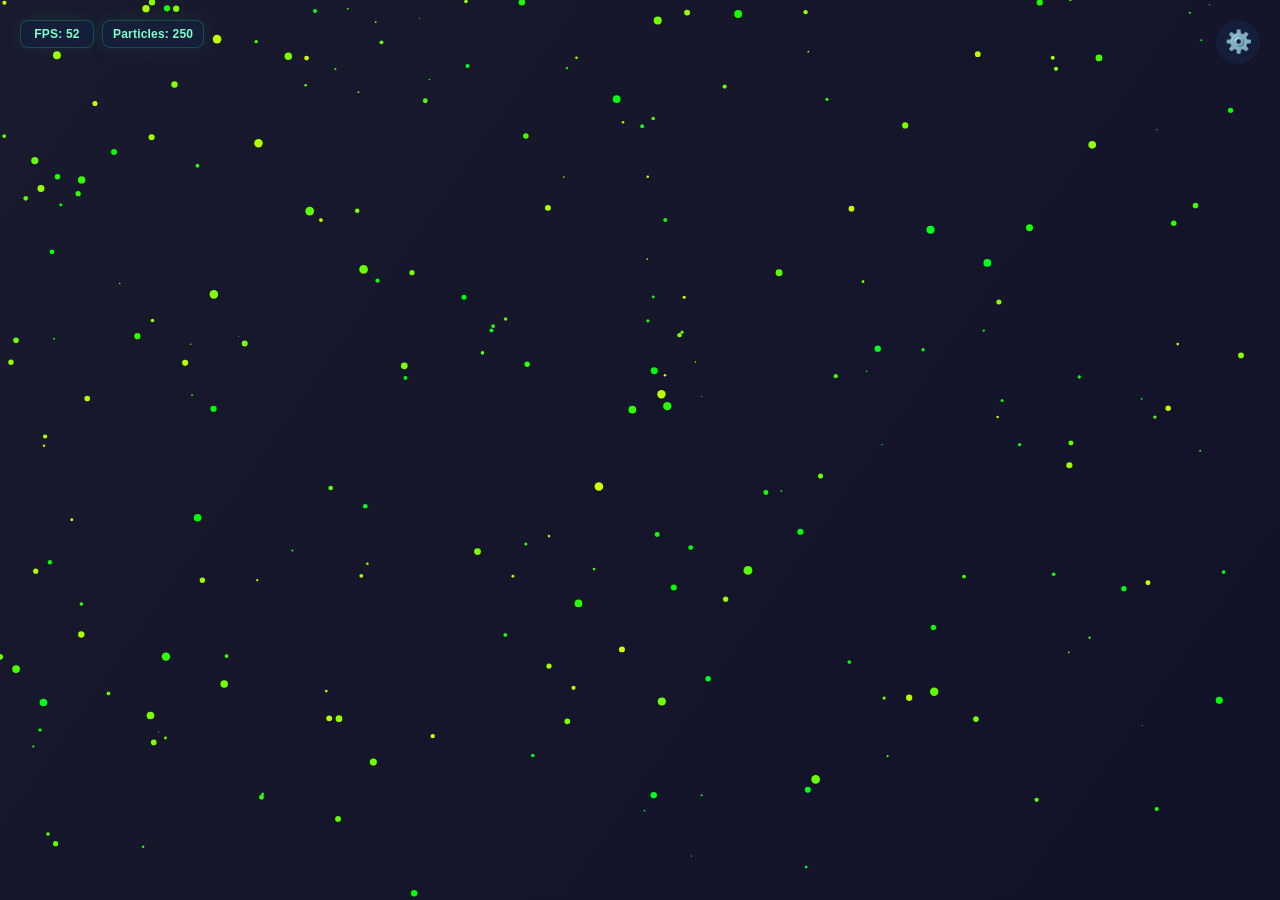
==== commit 744ebd29: "Добавлены новые пресеты настроек" ====
--- a/index.html
+++ b/index.html
@@ -74,6 +74,15 @@
             <option value="comet">Comet</option>
             <option value="aurora">Aurora</option>
             <option value="fireworks">Fireworks</option>
+            <option value="nebula">Nebula</option>
+            <option value="emberfall">Emberfall</option>
+            <option value="sakura">Sakura</option>
+            <option value="tidal">Tidal</option>
+            <option value="voltage">Voltage</option>
+            <option value="prismRush">Prism Rush</option>
+            <option value="monsoon">Monsoon</option>
+            <option value="deepCurrent">Deep Current</option>
+            <option value="bloom">Bloom</option>
           </select>
         </div>
       </div>
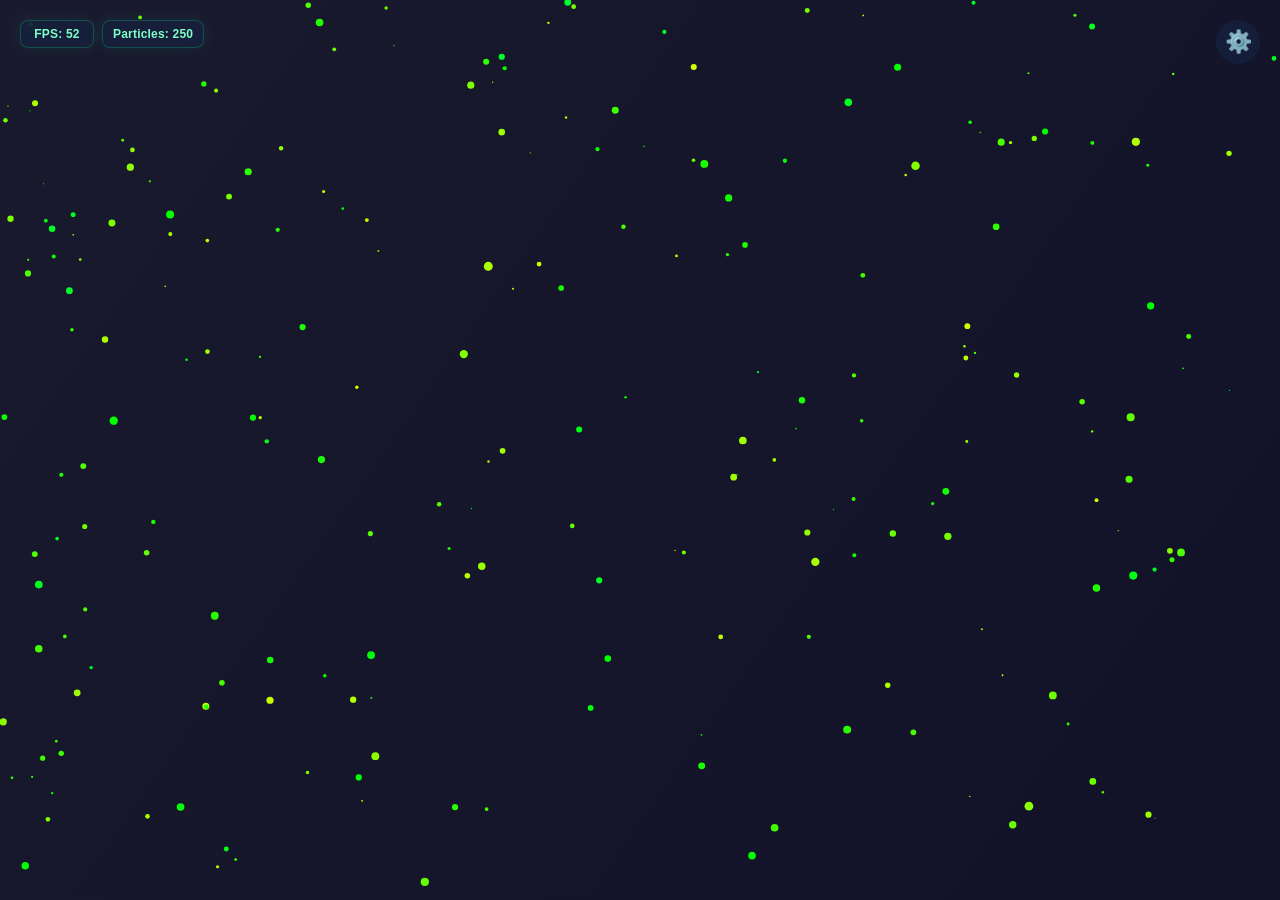
==== commit 6b7fe9c4: "Добавлен пресет "Neon Vector" и функция копирования сцены в JSON" ====
--- a/index.html
+++ b/index.html
@@ -83,6 +83,7 @@
             <option value="monsoon">Monsoon</option>
             <option value="deepCurrent">Deep Current</option>
             <option value="bloom">Bloom</option>
+            <option value="neonVector">Neon Vector</option>
           </select>
         </div>
       </div>
@@ -892,8 +893,9 @@
     </details>
 
     <div class="settings-actions">
-      <button id="copy-scene-link" type="button" aria-describedby="scene-link-status">Скопировать ссылку на сцену</button>
-      <span id="scene-link-status" class="scene-link-status" role="status" aria-live="polite"></span>
+      <button id="copy-scene-link" type="button" aria-describedby="scene-copy-status">Скопировать ссылку на сцену</button>
+      <button id="copy-scene-json" type="button" aria-describedby="scene-copy-status">Скопировать сцену в JSON</button>
+      <span id="scene-copy-status" class="scene-copy-status" role="status" aria-live="polite"></span>
       <button id="settings-reset" type="button" aria-label="Сбросить все настройки">Сбросить настройки</button>
     </div>
 
--- a/css/style.css
+++ b/css/style.css
@@ -88,6 +88,7 @@
     #settings-close:focus-visible,
     #settings-reset:focus-visible,
     #copy-scene-link:focus-visible,
+    #copy-scene-json:focus-visible,
     .github-link:focus-visible,
     .select-control:focus-visible,
     input[type="range"]:focus-visible,
@@ -138,8 +139,9 @@
       transform: translateX(100%);
       transition: transform 0.3s cubic-bezier(0.4, 0, 0.2, 1);
       z-index: 1001;
-      padding: 24px;
+      padding: 24px 24px calc(24px + env(safe-area-inset-bottom, 0px));
       overflow-y: auto;
+      scroll-padding-bottom: calc(24px + env(safe-area-inset-bottom, 0px));
       color: #fff;
     }
 
@@ -267,6 +269,11 @@
       letter-spacing: 0.2px;
     }
 
+    .control-label > span:first-child {
+      min-width: 0;
+      overflow-wrap: anywhere;
+    }
+
     .control-value {
       font-size: 13px;
       font-weight: 500;
@@ -280,6 +287,7 @@
       display: inline-flex;
       align-items: center;
       justify-content: center;
+      flex: 0 0 17px;
       width: 17px;
       height: 17px;
       margin-left: 6px;
@@ -558,7 +566,8 @@
     }
 
     #settings-reset,
-    #copy-scene-link {
+    #copy-scene-link,
+    #copy-scene-json {
       width: 100%;
       min-height: 40px;
       border: 1px solid rgba(10, 207, 131, 0.35);
@@ -572,17 +581,19 @@
     }
 
     #settings-reset:hover,
-    #copy-scene-link:hover {
+    #copy-scene-link:hover,
+    #copy-scene-json:hover {
       border-color: rgba(10, 207, 131, 0.65);
       background: rgba(10, 207, 131, 0.15);
       color: #7dffc9;
     }
 
-    #settings-reset {
+    #settings-reset,
+    #copy-scene-json {
       margin-top: 8px;
     }
 
-    .scene-link-status {
+    .scene-copy-status {
       display: block;
       min-height: 18px;
       margin-top: 6px;
@@ -607,6 +618,13 @@
       letter-spacing: 0.2px;
     }
 
+    .app-version {
+      margin-left: 8px;
+      color: rgba(255, 255, 255, 0.3);
+      font-size: 12px;
+      letter-spacing: 0.2px;
+    }
+
     .github-link:hover {
       color: #0acf83;
     }
